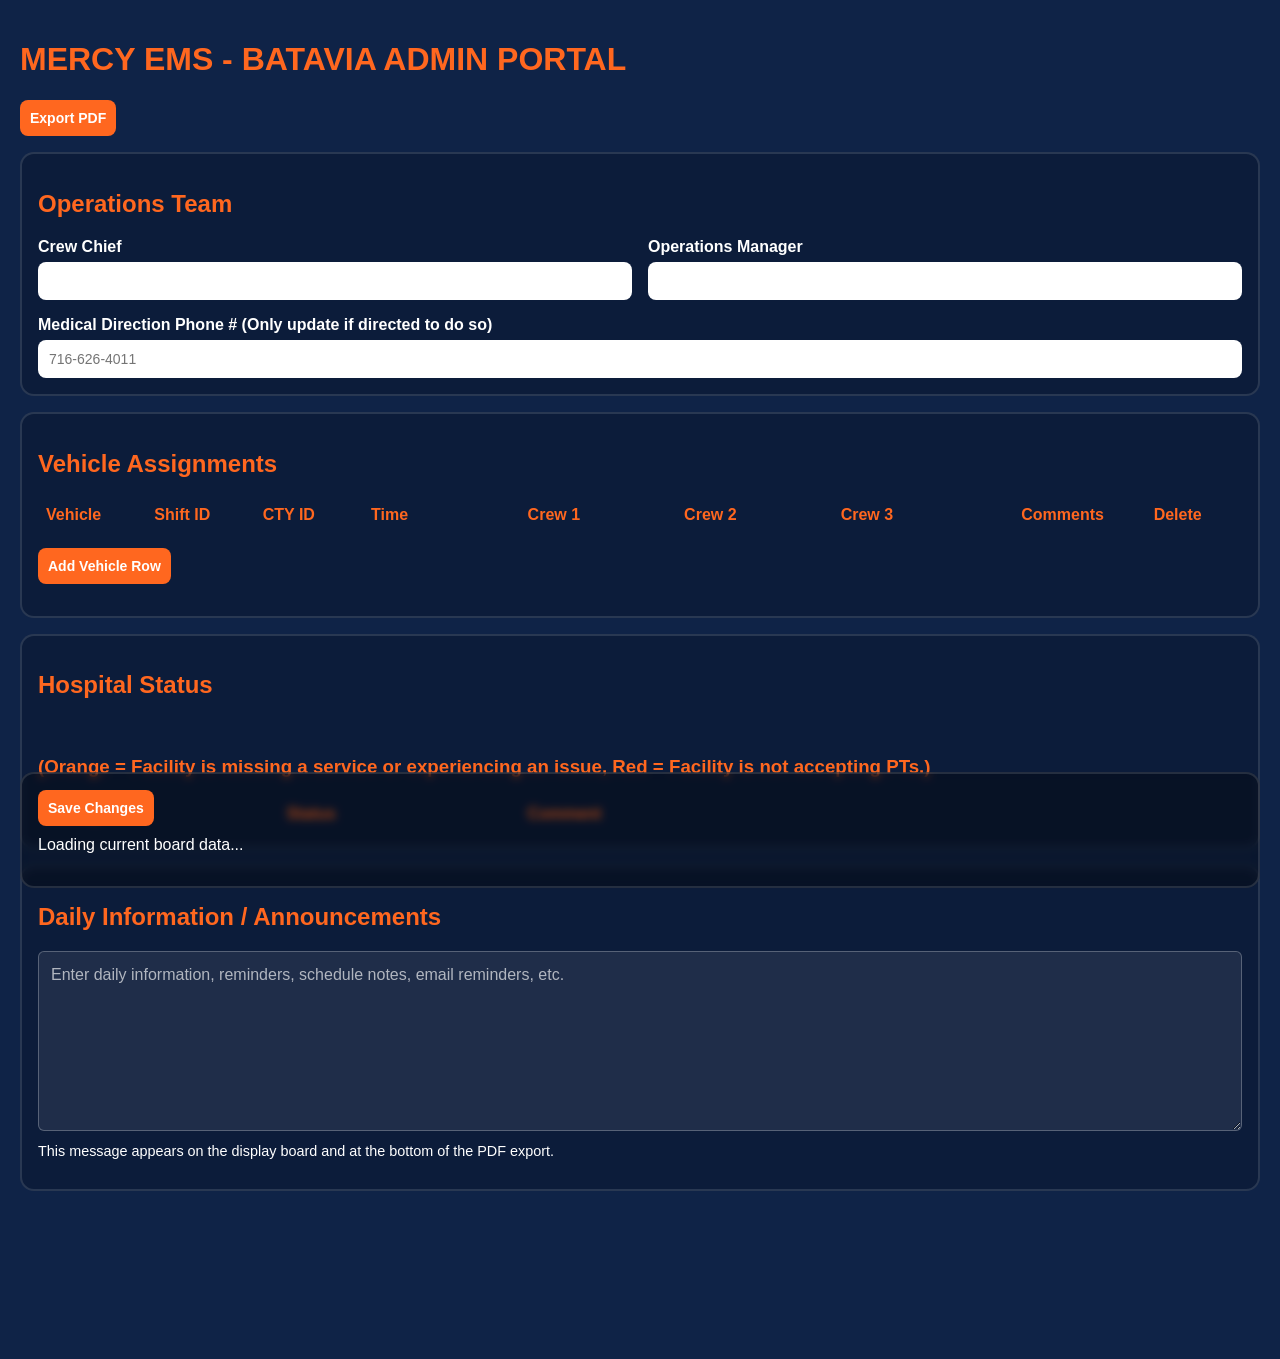
==== admin/index.html @ fd3736e0 "Update print statement from 'Hello' to 'Goodbye'" ====
<!DOCTYPE html>
<html lang="en">
<head>
  <meta charset="UTF-8" />
  <meta name="viewport" content="width=device-width, initial-scale=1.0" />
  <title>MEMS-Batavia-ADMIN CENTER</title>
  <link rel="stylesheet" href="/style.css" />

  <style>
    #hospitalTable td select,
    #hospitalTable td input,
    #vehicleTable td input,
    #vehicleTable td select,
    #oosTable td input {
      min-height: 42px;
    }

    #hospitalTable .facility {
      background: #d9d9d9;
      color: #000;
      font-weight: bold;
    }

    .daily-info-admin-box {
      background: transparent;
      color: #fff;
      border-radius: 6px;
    }

    #dailyInfoInput {
      width: 100%;
      min-height: 180px;
      box-sizing: border-box;
      padding: 12px;
      border-radius: 6px;
      border: 1px solid rgba(255,255,255,.25);
      background: rgba(255,255,255,.08);
      color: #fff;
      font-family: Arial, Helvetica, sans-serif;
      font-size: 16px;
      line-height: 1.35;
      resize: vertical;
    }

    #dailyInfoInput::placeholder {
      color: rgba(255,255,255,.65);
    }

    .admin-help-text {
      margin-top: 8px;
      font-size: 0.9rem;
      color: #fff;
    }

    /* Ensures the med direction field handles layout cleanly in the portal grid */
    .full-width-label {
      grid-column: span 2;
    }
    @media (max-width: 600px) {
      .full-width-label {
        grid-column: span 1;
      }
    }

    /* Real-time safety alert banner style */
    .presence-banner {
      background: #ff9800;
      color: #000;
      padding: 14px 20px;
      border-radius: 6px;
      margin-bottom: 24px;
      font-weight: bold;
      border-left: 6px solid #e65100;
      box-shadow: 0 4px 6px rgba(0,0,0,0.2);
      animation: slideDown 0.3s ease-out;
    }

    @keyframes slideDown {
      from { opacity: 0; transform: translateY(-10px); }
      to { opacity: 1; transform: translateY(0); }
    }
  </style>
</head>

<body>
  <div class="admin-page">
    <h1>MERCY EMS - BATAVIA ADMIN PORTAL</h1>

    <p>
      <button type="button" onclick="exportPDF()">Export PDF</button>
    </p>

    <section class="admin-section">
      <h2>Operations Team</h2>
      <div class="form-grid">
        <label>Crew Chief
          <input id="crewChief" type="text" />
        </label>
        <label>Operations Manager
          <input id="assistantChief" type="text" />
        </label>
        
        <label class="full-width-label">Medical Direction Phone # (Only update if directed to do so)
          <input id="medicalDirection" type="text" placeholder="716-626-4011" />
        </label>
      </div>
    </section>

    <section class="admin-section">
      <h2>Vehicle Assignments</h2>
      <table id="vehicleTable">
        <thead>
          <tr>
            <th>Vehicle</th>
            <th>Shift ID</th>
            <th>CTY ID</th>
            <th>Time</th>
            <th>Crew 1</th>
            <th>Crew 2</th>
            <th>Crew 3</th>
            <th>Comments</th>
            <th>Delete</th>
          </tr>
        </thead>
        <tbody></tbody>
      </table>
      <p>
        <button type="button" id="addVehicleRowBtn">Add Vehicle Row</button>
      </p>
    </section>

    <section class="admin-section">
      <h2>Hospital Status</h2><br>
      <h3>(Orange = Facility is missing a service or experiencing an issue, Red = Facility is not accepting PTs.)</h3>
      <table id="hospitalTable">
        <thead>
          <tr>
            <th>Facility</th>
            <th>Status</th>
            <th>Comment</th>
          </tr>
        </thead>
        <tbody></tbody>
      </table>
    </section>

    <section class="admin-section">
      <h2>Daily Information / Announcements</h2>
      <div class="daily-info-admin-box">
        <textarea id="dailyInfoInput" placeholder="Enter daily information, reminders, schedule notes, email reminders, etc."></textarea>
      </div>
      <p class="admin-help-text">
        This message appears on the display board and at the bottom of the PDF export.
      </p>
    </section>

    <section class="admin-section admin-save-bar">
      <button id="saveBtn" type="button">Save Changes</button>
      <p id="statusMsg">Loading current board data...</p>
    </section>
  </div>

  <script>
    // Global tracking states for conflict management
    let currentRevisionId = null;
    let mySessionId = Math.random().toString(36).substring(2, 15);

    function exportPDF() {
      const user = "Rig assignments are always scheduled to change!";
      const now = new Date();

      const medDirValue = document.getElementById("medicalDirection").value.trim() || "716-626-4011";
      const rows = Array.from(document.querySelectorAll("#vehicleTable tbody tr"));

      const tableRows = rows.map(row => `
        <tr>
          <td>${escapeHtml(row.querySelector(".vehicle").value)}</td>
          <td>${escapeHtml(row.querySelector(".shiftId").value)}</td>
          <td>${escapeHtml(row.querySelector(".ctyId").value)}</td>
          <td>${escapeHtml(row.querySelector(".time").value)}</td>
          <td>${escapeHtml(row.querySelector(".crew1").value)}</td>
          <td>${escapeHtml(row.querySelector(".crew2").value)}</td>
          <td>${escapeHtml(row.querySelector(".crew3").value)}</td>
          <td>${escapeHtml(row.querySelector(".comments").value)}</td>
        </tr>
      `).join("");

      const dailyInfoHtml = getDailyInfoHtml();
      const dailyInfoSection = dailyInfoHtml.trim() !== ""
        ? `
          <div class="daily-info-pdf">
            <h3>Daily Information / Announcements</h3>
            <div class="daily-info-content">
              ${escapeHtml(dailyInfoHtml)}
            </div>
          </div>
        `
        : "";

      const printWindow = window.open("", "_blank");

      printWindow.document.write(`
        <!DOCTYPE html>
        <html>
        <head>
          <title>Vehicle Assignments</title>
          <style>
            @page {
              size: landscape;
              margin: 0.5in;
            }

            body {
              font-family: Arial, sans-serif;
              font-size: 11pt;
              color: #000;
              margin: 0;
            }

            h2 {
              text-align: center;
              margin: 0 0 4px 0;
              font-size: 16pt;
              font-weight: bold;
            }

            .med-dir-pdf-line {
              text-align: center;
              font-size: 11pt;
              font-weight: bold;
              margin-bottom: 12px;
            }

            table {
              width: 100%;
              border-collapse: collapse;
            }

            th, td {
              border: 1px solid #000;
              padding: 4px 6px;
              text-align: left;
              vertical-align: top;
            }

            th {
              font-weight: bold;
            }

            thead {
              display: table-header-group;
            }

            .daily-info-pdf {
              margin-top: 14px;
              border: 1px solid #000;
              padding: 8px;
              page-break-inside: avoid;
            }

            .daily-info-pdf h3 {
              margin: 0 0 6px 0;
              font-size: 12pt;
              text-transform: uppercase;
            }

            .daily-info-content {
              font-size: 10.5pt;
              line-height: 1.3;
              white-space: pre-wrap;
            }

            .daily-info-content p {
              margin: 0 0 6px 0;
            }

            .daily-info-content ul,
            .daily-info-content ol {
              margin-top: 4px;
              margin-bottom: 4px;
              padding-left: 22px;
            }

            .footer {
              margin-top: 10px;
              font-size: 9pt;
              display: flex;
              justify-content: space-between;
            }
          </style>
        </head>
        <body>
          <h2>Mercy Flight EMS: Finger Lakes Base - Vehicle Assignments</h2>
          <div class="med-dir-pdf-line">Medical Direction: ${escapeHtml(medDirValue)}</div>
          <table>
            <thead>
              <tr>
                <th>Vehicle</th>
                <th>Shift ID</th>
                <th>Time</th>
                <th>Crew 1</th>
                <th>Crew 2</th>
                <th>Crew 3</th>
                <th>Level of Care</th>
                <th>Comments</th>
              </tr>
            </thead>
            <tbody>
              ${tableRows}
            </tbody>
          </table>

          ${dailyInfoSection}

          <div class="footer">
            <span>REMINDER: ${escapeHtml(user)}</span>
            <span>${escapeHtml(now.toLocaleString())}</span>
          </div>
        </body>
        </html>
      `);

      printWindow.document.close();
      printWindow.focus();
      printWindow.print();
    }

    function escapeHtml(value) {
      return String(value || "")
        .replace(/&/g, "&amp;")
        .replace(/</g, "&lt;")
        .replace(/>/g, "&gt;")
        .replace(/"/g, "&quot;")
        .replace(/'/g, "&#39;");
    }

    function getDailyInfoHtml() {
      const dailyInfoInput = document.getElementById("dailyInfoInput");
      if (!dailyInfoInput) return "";
      return dailyInfoInput.value.trim();
    }

    }

    function createVehicleRow(vehicle = {}) {
      const row = document.createElement("tr");
      row.innerHTML = `
        <td><input type="text" class="vehicle" value="${escapeHtml(vehicle.vehicle || "")}"></td>
        <td><input type="text" class="shiftId" value="${escapeHtml(vehicle.shiftId || "")}"></td>
        <td><input type="text" class="time" value="${escapeHtml(vehicle.time || "")}"></td>
        <td><input type="text" class="crew1" value="${escapeHtml(vehicle.crew1 || "")}"></td>
        <td><input type="text" class="crew2" value="${escapeHtml(vehicle.crew2 || "")}"></td>
        <td><input type="text" class="crew3" value="${escapeHtml(vehicle.crew3 || "")}"></td>
        <td><input type="text" class="comments" value="${escapeHtml(vehicle.comments || "")}"></td>
        <td><button type="button" class="deleteRowBtn">Delete</button></td>
      `;

      const deleteBtn = row.querySelector(".deleteRowBtn");
      deleteBtn.addEventListener("click", () => row.remove());

      return row;
    }

    function createHospitalRow(hospital = {}) {
      const row = document.createElement("tr");
      row.innerHTML = `
        <td>
          <input type="text" class="facility" value="${escapeHtml(hospital.facility || "")}" readonly>
        </td>
        <td>
          <select class="status">
            <option value="OPEN" ${hospital.status === "OPEN" ? "selected" : ""}>OPEN</option>
            <option value="RED" ${hospital.status === "RED" ? "selected" : ""}>RED</option>
            <option value="ORANGE" ${hospital.status === "ORANGE" ? "selected" : ""}>ORANGE</option>
          </select>
        </td>
        <td>
          <input type="text" class="comment" value="${escapeHtml(hospital.comment || "")}" placeholder="Enter comment">
        </td>
      `;
      return row;
    }

    function createOosRow(oos = {}) {
      const row = document.createElement("tr");
      row.innerHTML = `
        <td><input type="text" class="oos-vehicle" value="${escapeHtml(oos.vehicle || "")}"></td>
        <td><input type="text" class="oos-reason" value="${escapeHtml(oos.reason || "")}"></td>
        <td><button type="button" class="deleteOosRowBtn">Delete</button></td>
      `;
      row.querySelector(".deleteOosRowBtn").addEventListener("click", () => row.remove());
      return row;
    }

    function loadForm(data) {
      document.getElementById("crewChief").value = data.operations?.crewChief || "";
      document.getElementById("assistantChief").value = data.operations?.assistantChief || "";
      document.getElementById("onCallOfficer").value = data.operations?.onCallOfficer || "";
      document.getElementById("medicalDirection").value = data.operations?.medicalDirection || "716-626-4011";

      const vehicleBody = document.querySelector("#vehicleTable tbody");
      vehicleBody.innerHTML = "";
      (data.vehicles || []).forEach(vehicle => {
        vehicleBody.appendChild(createVehicleRow(vehicle));
      });

      const hospitalBody = document.querySelector("#hospitalTable tbody");
      hospitalBody.innerHTML = "";
      (data.hospitals || []).forEach(hospital => {
        hospitalBody.appendChild(createHospitalRow(hospital));
      });

      const dailyInfoInput = document.getElementById("dailyInfoInput");
      if (dailyInfoInput) {
        dailyInfoInput.value = data.dailyInfo || "";
      }
    }

    function collectFormData() {
      const operations = {
        crewChief: document.getElementById("crewChief").value.trim(),
        assistantChief: document.getElementById("assistantChief").value.trim(),
        onCallOfficer: document.getElementById("onCallOfficer").value.trim(),
        medicalDirection: document.getElementById("medicalDirection").value.trim()
      };

      const vehicles = Array.from(document.querySelectorAll("#vehicleTable tbody tr")).map(row => ({
        vehicle: row.querySelector(".vehicle").value.trim(),
        shiftId: row.querySelector(".shiftId").value.trim(),
        ctyId: row.querySelector(".levelOfCare").value.trim(),
        time: row.querySelector(".time").value.trim(),
        crew1: row.querySelector(".crew1").value.trim(),
        crew2: row.querySelector(".crew2").value.trim(),
        crew3: row.querySelector(".crew3").value.trim(),
        comments: row.querySelector(".comments").value.trim()
      })).filter(v =>
        v.vehicle !== "" ||
        v.shiftId !== "" ||
        v.ctyId !== "" ||
        v.time !== "" ||
        v.crew1 !== "" ||
        v.crew2 !== "" ||
        v.crew3 !== "" ||
        v.comments !== ""
      );

      const hospitals = Array.from(document.querySelectorAll("#hospitalTable tbody tr")).map(row => ({
        facility: row.querySelector(".facility").value.trim(),
        status: row.querySelector(".status").value,
        comment: row.querySelector(".comment").value.trim()
      }));

      const dailyInfo = getDailyInfoHtml();

      return { operations, vehicles, hospitals, dailyInfo };
    }

    // Dynamic UI Warning Banner controls
    function injectPresenceBanner(message) {
      const existing = document.querySelector(".presence-banner");
      if (existing) existing.remove();

      const banner = document.createElement("div");
      banner.className = "presence-banner";
      banner.innerHTML = `<span>${message}</span>`;
      
      const adminPage = document.querySelector(".admin-page");
      if (adminPage) {
        adminPage.insertBefore(banner, adminPage.firstChild);
      }
    }

    function removePresenceBanner() {
      const existing = document.querySelector(".presence-banner");
      if (existing) existing.remove();
    }

    document.getElementById("addVehicleRowBtn").addEventListener("click", () => {
      document.querySelector("#vehicleTable tbody").appendChild(createVehicleRow({}));
    });

    // Save Changes Handler containing safety version stamps
    document.getElementById("saveBtn").addEventListener("click", async () => {
      const updatedData = collectFormData();
      
      const payload = {
        ...updatedData,
        revisionId: currentRevisionId,
        senderId: mySessionId
      };

      try {
        const response = await fetch("/api/board", {
          method: "POST",
          headers: {
            "Content-Type": "application/json"
          },
          body: JSON.stringify(payload)
        });

        // Handle mid-air collision warning natively via HTTP Status codes
        if (response.status === 409) {
          throw new Error("Conflict! Another dispatcher saved updates to this board while you were editing.");
        }

        if (!response.ok) {
          throw new Error(`Save failed: ${response.status}`);
        }

        const result = await response.json();
        
        // Match our local layout identity token with the fresh database revision record
        currentRevisionId = result.revisionId;

        document.getElementById("statusMsg").textContent = "Board updated successfully.";
        removePresenceBanner();
      } catch (error) {
        document.getElementById("statusMsg").textContent = "Error saving board: " + error.message;
        injectPresenceBanner(`❌ Save Denied: ${error.message} To protect active data, please copy your edits, reload this tab, and reapply them.`);
      }
    });

    // Initial Load sequence
    fetch(`/api/board?ts=${Date.now()}`, { cache: "no-store" })
      .then(response => {
        if (!response.ok) {
          throw new Error(`Load failed: ${response.status}`);
        }
        return response.json();
      })
      .then(data => {
        loadForm(data);
        
        // Track the baseline revision key mapped by the server JSON response
        currentRevisionId = data.revisionId || "initial-revision-v1";
        document.getElementById("statusMsg").textContent = "Current board data loaded.";
      })
      .catch(error => {
        document.getElementById("statusMsg").textContent = "Error loading board data: " + error.message;
      });
  </script>
</body>
</html>
---- style.css ----
* {
  box-sizing: border-box;
}

body {
  margin: 0;
  font-family: Arial, Helvetica, sans-serif;
  background: #0f2347;
  color: #ff671f;
}

.admin-page {
  max-width: 1400px;
  margin: 0 auto;
  padding: 20px;
}

h1, h2 {
  color: #ff671f;
}

.admin-section {
  background: rgba(0,0,0,0.18);
  border: 2px solid rgba(255,255,255,0.12);
  border-radius: 14px;
  padding: 16px;
  margin-bottom: 16px;
}

.form-grid {
  display: grid;
  grid-template-columns: repeat(2, minmax(0, 1fr));
  gap: 16px;
}

label {
  display: flex;
  flex-direction: column;
  gap: 6px;
  color: white;
  font-weight: bold;
}

input,
select,
button,
textarea {
  width: 100%;
  max-width: 100%;
  padding: 10px;
  border-radius: 8px;
  border: 1px solid rgba(255,255,255,0.15);
  font-size: 14px;
}

input,
select,
textarea {
  background: white;
  color: black;
}

button {
  width: auto;
  background: #ff671f;
  color: white;
  font-weight: bold;
  border: none;
  cursor: pointer;
}

table {
  width: 100%;
  border-collapse: collapse;
}

th,
td {
  padding: 8px;
  text-align: left;
  vertical-align: top;
}

th {
  color: #ff671f;
}

td {
  color: white;
}

td input,
td select,
td textarea {
  width: 100%;
  min-width: 0;
  display: block;
}

/* Vehicle table: stable widths for dispatch screens */
#vehicleTable {
  width: 100%;
  table-layout: fixed;
}

#vehicleTable th:nth-child(1),
#vehicleTable td:nth-child(1) { width: 9%; } /* Vehicle */

#vehicleTable th:nth-child(2),
#vehicleTable td:nth-child(2) { width: 9%; } /* Shift ID */

#vehicleTable th:nth-child(3),
#vehicleTable td:nth-child(3) { width: 9%; } /* Time */

#vehicleTable th:nth-child(4),
#vehicleTable td:nth-child(4) { width: 13%; } /* Crew 1 */

#vehicleTable th:nth-child(5),
#vehicleTable td:nth-child(5) { width: 13%; } /* Crew 2 */

#vehicleTable th:nth-child(6),
#vehicleTable td:nth-child(6) { width: 13%; } /* Crew 3 */

#vehicleTable th:nth-child(7),
#vehicleTable td:nth-child(7) { width: 15%; } /* Level of Care */

#vehicleTable th:nth-child(8),
#vehicleTable td:nth-child(8) { width: 11%; } /* Comments */

#vehicleTable th:nth-child(9),
#vehicleTable td:nth-child(9) {
  width: 8%;   /* Delete */
  min-width: 90px;
}

/* Keep delete button visible */
#vehicleTable td:last-child button {
  white-space: nowrap;
  min-width: 72px;
}

/* Color-coded Level of Care */
.levelOfCare {
  font-weight: bold;
  border: 2px solid transparent;
}

.level-care-bls {
  background: #2e7d32 !important;
  color: #fff !important;
}

.level-care-als {
  background: #1565c0 !important;
  color: #fff !important;
}

.level-care-sct {
  background: #6a1b9a !important;
  color: #fff !important;
}

.level-care-rsi {
  background: #c62828 !important;
  color: #fff !important;
}

#hospitalTable th:nth-child(1) { width: 20%; }
#hospitalTable th:nth-child(2) { width: 20%; }
#hospitalTable th:nth-child(3) { width: 60%; }

#oosTable th:nth-child(1) { width: 35%; }
#oosTable th:nth-child(2) { width: 45%; }
#oosTable th:nth-child(3) { width: 20%; }

#statusMsg {
  color: white;
  margin-top: 10px;
}

.admin-save-bar {
  position: sticky;
  bottom: 12px;
  background: rgba(0,0,0,0.35);
  backdrop-filter: blur(4px);
  z-index: 5;
}

/* Tablet */
@media (max-width: 1100px) {
  .form-grid {
    grid-template-columns: 1fr;
  }

  .admin-page {
    padding: 14px;
  }

  .admin-section {
    padding: 12px;
  }

  #vehicleTable {
    display: block;
    overflow-x: auto;
    white-space: nowrap;
  }

  #hospitalTable,
  #oosTable {
    display: block;
    overflow-x: auto;
  }
}

/* Mobile stacked layout */
@media (max-width: 700px) {
  .admin-page {
    padding: 10px;
  }

  h1 {
    font-size: 1.5rem;
  }

  table,
  thead,
  tbody,
  th,
  td,
  tr {
    display: block;
    width: 100%;
  }

  #vehicleTable thead,
  #hospitalTable thead,
  #oosTable thead {
    display: none;
  }

  #vehicleTable tbody tr,
  #hospitalTable tbody tr,
  #oosTable tbody tr {
    background: rgba(255,255,255,0.04);
    border: 1px solid rgba(255,255,255,0.12);
    border-radius: 12px;
    padding: 10px;
    margin-bottom: 12px;
  }

  #vehicleTable td,
  #hospitalTable td,
  #oosTable td {
    display: flex;
    flex-direction: column;
    padding: 6px 0;
    border: none;
  }

  #vehicleTable td::before,
  #hospitalTable td::before,
  #oosTable td::before {
    font-weight: bold;
    color: #ff671f;
    margin-bottom: 4px;
  }

  #vehicleTable td:nth-child(1)::before { content: "Vehicle"; }
  #vehicleTable td:nth-child(2)::before { content: "Shift ID"; }
  #vehicleTable td:nth-child(3)::before { content: "Time"; }
  #vehicleTable td:nth-child(4)::before { content: "Crew 1"; }
  #vehicleTable td:nth-child(5)::before { content: "Crew 2"; }
  #vehicleTable td:nth-child(6)::before { content: "Crew 3"; }
  #vehicleTable td:nth-child(7)::before { content: "Level of Care"; }
  #vehicleTable td:nth-child(8)::before { content: "Comments"; }
  #vehicleTable td:nth-child(9)::before { content: "Delete"; }

  #hospitalTable td:nth-child(1)::before { content: "Facility"; }
  #hospitalTable td:nth-child(2)::before { content: "Status"; }
  #hospitalTable td:nth-child(3)::before { content: "Comment"; }

  #oosTable td:nth-child(1)::before { content: "Vehicle"; }
  #oosTable td:nth-child(2)::before { content: "Reason"; }
  #oosTable td:nth-child(3)::before { content: "Delete"; }

  input,
  select,
  button,
  textarea {
    font-size: 16px;
  }

  .admin-save-bar {
    bottom: 8px;
  }
}
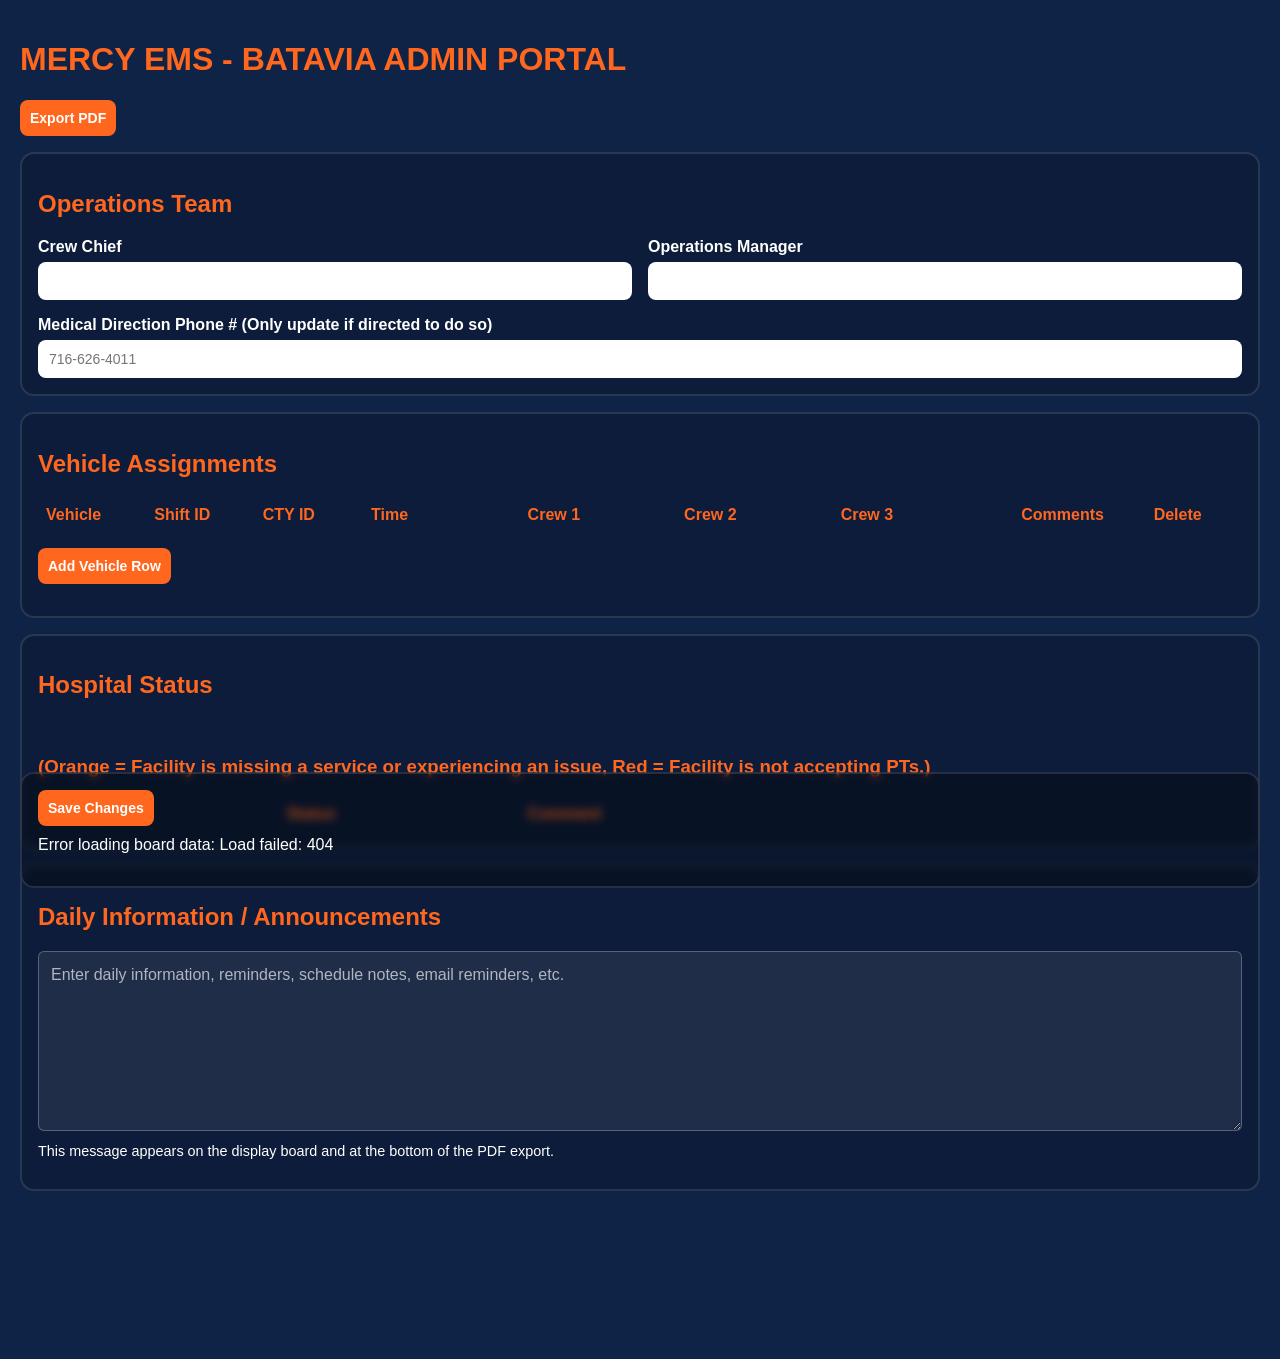
==== commit 960bc48d: "Fix HTML encoding issues in admin/index.html" ====
--- a/admin/index.html
+++ b/admin/index.html
@@ -3,7 +3,7 @@
 <head>
   <meta charset="UTF-8" />
   <meta name="viewport" content="width=device-width, initial-scale=1.0" />
-  <title>MEMS-Batavia-ADMIN CENTER</title>
+  <title>MEMS-Batavia-ADMIN</title>
   <link rel="stylesheet" href="/style.css" />
 
   <style>
@@ -290,18 +290,18 @@
           </style>
         </head>
         <body>
-          <h2>Mercy Flight EMS: Finger Lakes Base - Vehicle Assignments</h2>
+          <h2>Mercy Flight EMS: Batavia Base - Vehicle Assignments</h2>
           <div class="med-dir-pdf-line">Medical Direction: ${escapeHtml(medDirValue)}</div>
           <table>
             <thead>
               <tr>
                 <th>Vehicle</th>
                 <th>Shift ID</th>
+                <th>CTY ID</th>
                 <th>Time</th>
                 <th>Crew 1</th>
                 <th>Crew 2</th>
                 <th>Crew 3</th>
-                <th>Level of Care</th>
                 <th>Comments</th>
               </tr>
             </thead>
@@ -340,13 +340,12 @@
       return dailyInfoInput.value.trim();
     }
 
-    }
-
     function createVehicleRow(vehicle = {}) {
       const row = document.createElement("tr");
       row.innerHTML = `
         <td><input type="text" class="vehicle" value="${escapeHtml(vehicle.vehicle || "")}"></td>
         <td><input type="text" class="shiftId" value="${escapeHtml(vehicle.shiftId || "")}"></td>
+        <td><input type="text" class="ctyId" value="${escapeHtml(vehicle.ctyId || "")}"></td>
         <td><input type="text" class="time" value="${escapeHtml(vehicle.time || "")}"></td>
         <td><input type="text" class="crew1" value="${escapeHtml(vehicle.crew1 || "")}"></td>
         <td><input type="text" class="crew2" value="${escapeHtml(vehicle.crew2 || "")}"></td>
@@ -395,7 +394,6 @@
     function loadForm(data) {
       document.getElementById("crewChief").value = data.operations?.crewChief || "";
       document.getElementById("assistantChief").value = data.operations?.assistantChief || "";
-      document.getElementById("onCallOfficer").value = data.operations?.onCallOfficer || "";
       document.getElementById("medicalDirection").value = data.operations?.medicalDirection || "716-626-4011";
 
       const vehicleBody = document.querySelector("#vehicleTable tbody");
@@ -420,14 +418,13 @@
       const operations = {
         crewChief: document.getElementById("crewChief").value.trim(),
         assistantChief: document.getElementById("assistantChief").value.trim(),
-        onCallOfficer: document.getElementById("onCallOfficer").value.trim(),
         medicalDirection: document.getElementById("medicalDirection").value.trim()
       };
 
       const vehicles = Array.from(document.querySelectorAll("#vehicleTable tbody tr")).map(row => ({
         vehicle: row.querySelector(".vehicle").value.trim(),
         shiftId: row.querySelector(".shiftId").value.trim(),
-        ctyId: row.querySelector(".levelOfCare").value.trim(),
+        ctyId: row.querySelector(".ctyId").value.trim(),
         time: row.querySelector(".time").value.trim(),
         crew1: row.querySelector(".crew1").value.trim(),
         crew2: row.querySelector(".crew2").value.trim(),
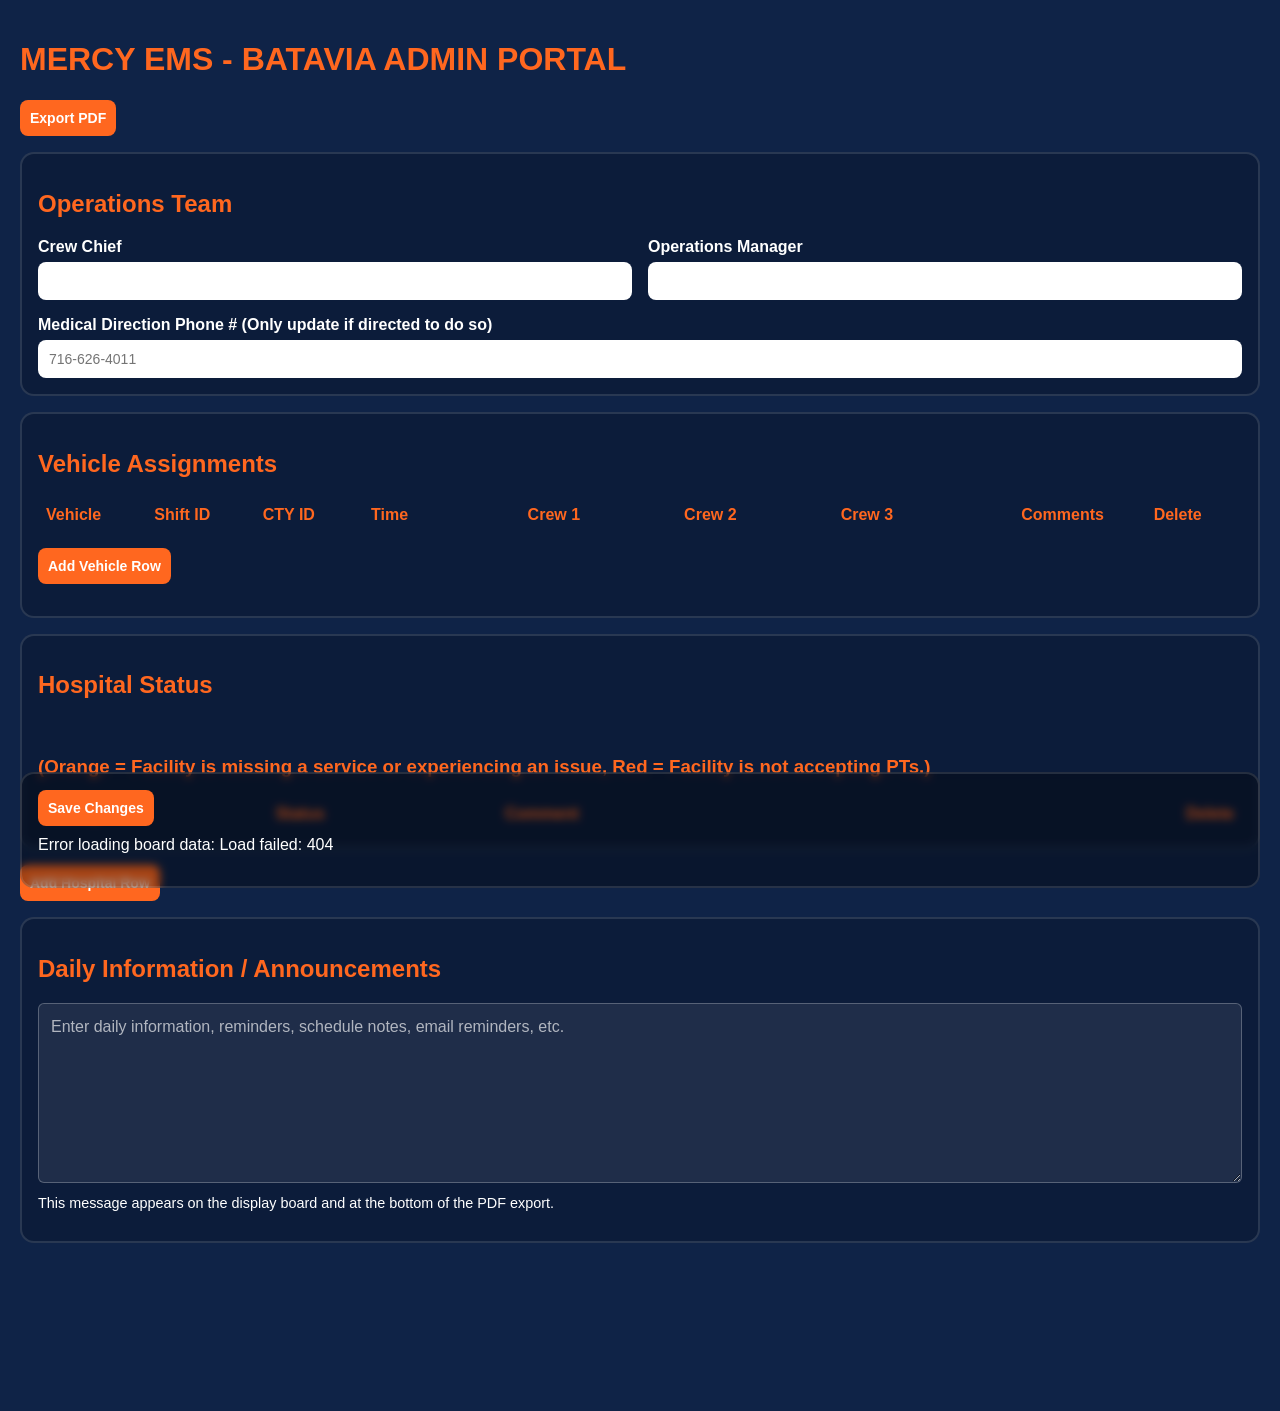
==== commit f41e62e6: "Fix HTML encoding issues in admin page" ====
--- a/admin/index.html
+++ b/admin/index.html
@@ -3,7 +3,7 @@
 <head>
   <meta charset="UTF-8" />
   <meta name="viewport" content="width=device-width, initial-scale=1.0" />
-  <title>MEMS-Batavia-ADMIN</title>
+  <title>MEMS-Batavia-ADMINPAGE</title>
   <link rel="stylesheet" href="/style.css" />
 
   <style>
@@ -138,12 +138,17 @@
             <th>Facility</th>
             <th>Status</th>
             <th>Comment</th>
+            <th>Delete</th>
           </tr>
         </thead>
         <tbody></tbody>
       </table>
     </section>
 
+    <p>
+  <button type="button" id="addHospitalRowBtn">Add Hospital Row</button>
+</p>
+    
     <section class="admin-section">
       <h2>Daily Information / Announcements</h2>
       <div class="daily-info-admin-box">
@@ -361,35 +366,30 @@
     }
 
     function createHospitalRow(hospital = {}) {
-      const row = document.createElement("tr");
-      row.innerHTML = `
-        <td>
-          <input type="text" class="facility" value="${escapeHtml(hospital.facility || "")}" readonly>
-        </td>
-        <td>
-          <select class="status">
-            <option value="OPEN" ${hospital.status === "OPEN" ? "selected" : ""}>OPEN</option>
-            <option value="RED" ${hospital.status === "RED" ? "selected" : ""}>RED</option>
-            <option value="ORANGE" ${hospital.status === "ORANGE" ? "selected" : ""}>ORANGE</option>
-          </select>
-        </td>
-        <td>
-          <input type="text" class="comment" value="${escapeHtml(hospital.comment || "")}" placeholder="Enter comment">
-        </td>
-      `;
-      return row;
-    }
-
-    function createOosRow(oos = {}) {
-      const row = document.createElement("tr");
-      row.innerHTML = `
-        <td><input type="text" class="oos-vehicle" value="${escapeHtml(oos.vehicle || "")}"></td>
-        <td><input type="text" class="oos-reason" value="${escapeHtml(oos.reason || "")}"></td>
-        <td><button type="button" class="deleteOosRowBtn">Delete</button></td>
-      `;
-      row.querySelector(".deleteOosRowBtn").addEventListener("click", () => row.remove());
-      return row;
-    }
+  const row = document.createElement("tr");
+  row.innerHTML = `
+    <td>
+      <input type="text" class="facility" value="${escapeHtml(hospital.facility || "")}" placeholder="Hospital name">
+    </td>
+    <td>
+      <select class="status">
+        <option value="OPEN" ${hospital.status === "OPEN" ? "selected" : ""}>OPEN</option>
+        <option value="RED" ${hospital.status === "RED" ? "selected" : ""}>RED</option>
+        <option value="ORANGE" ${hospital.status === "ORANGE" ? "selected" : ""}>ORANGE</option>
+      </select>
+    </td>
+    <td>
+      <input type="text" class="comment" value="${escapeHtml(hospital.comment || "")}" placeholder="Enter comment">
+    </td>
+    <td>
+      <button type="button" class="deleteHospitalRowBtn">Delete</button>
+    </td>
+  `;
+
+  row.querySelector(".deleteHospitalRowBtn").addEventListener("click", () => row.remove());
+
+  return row;
+}
 
     function loadForm(data) {
       document.getElementById("crewChief").value = data.operations?.crewChief || "";
@@ -401,6 +401,10 @@
       (data.vehicles || []).forEach(vehicle => {
         vehicleBody.appendChild(createVehicleRow(vehicle));
       });
+
+      document.getElementById("addHospitalRowBtn").addEventListener("click", () => {
+  document.querySelector("#hospitalTable tbody").appendChild(createHospitalRow({}));
+});
 
       const hospitalBody = document.querySelector("#hospitalTable tbody");
       hospitalBody.innerHTML = "";
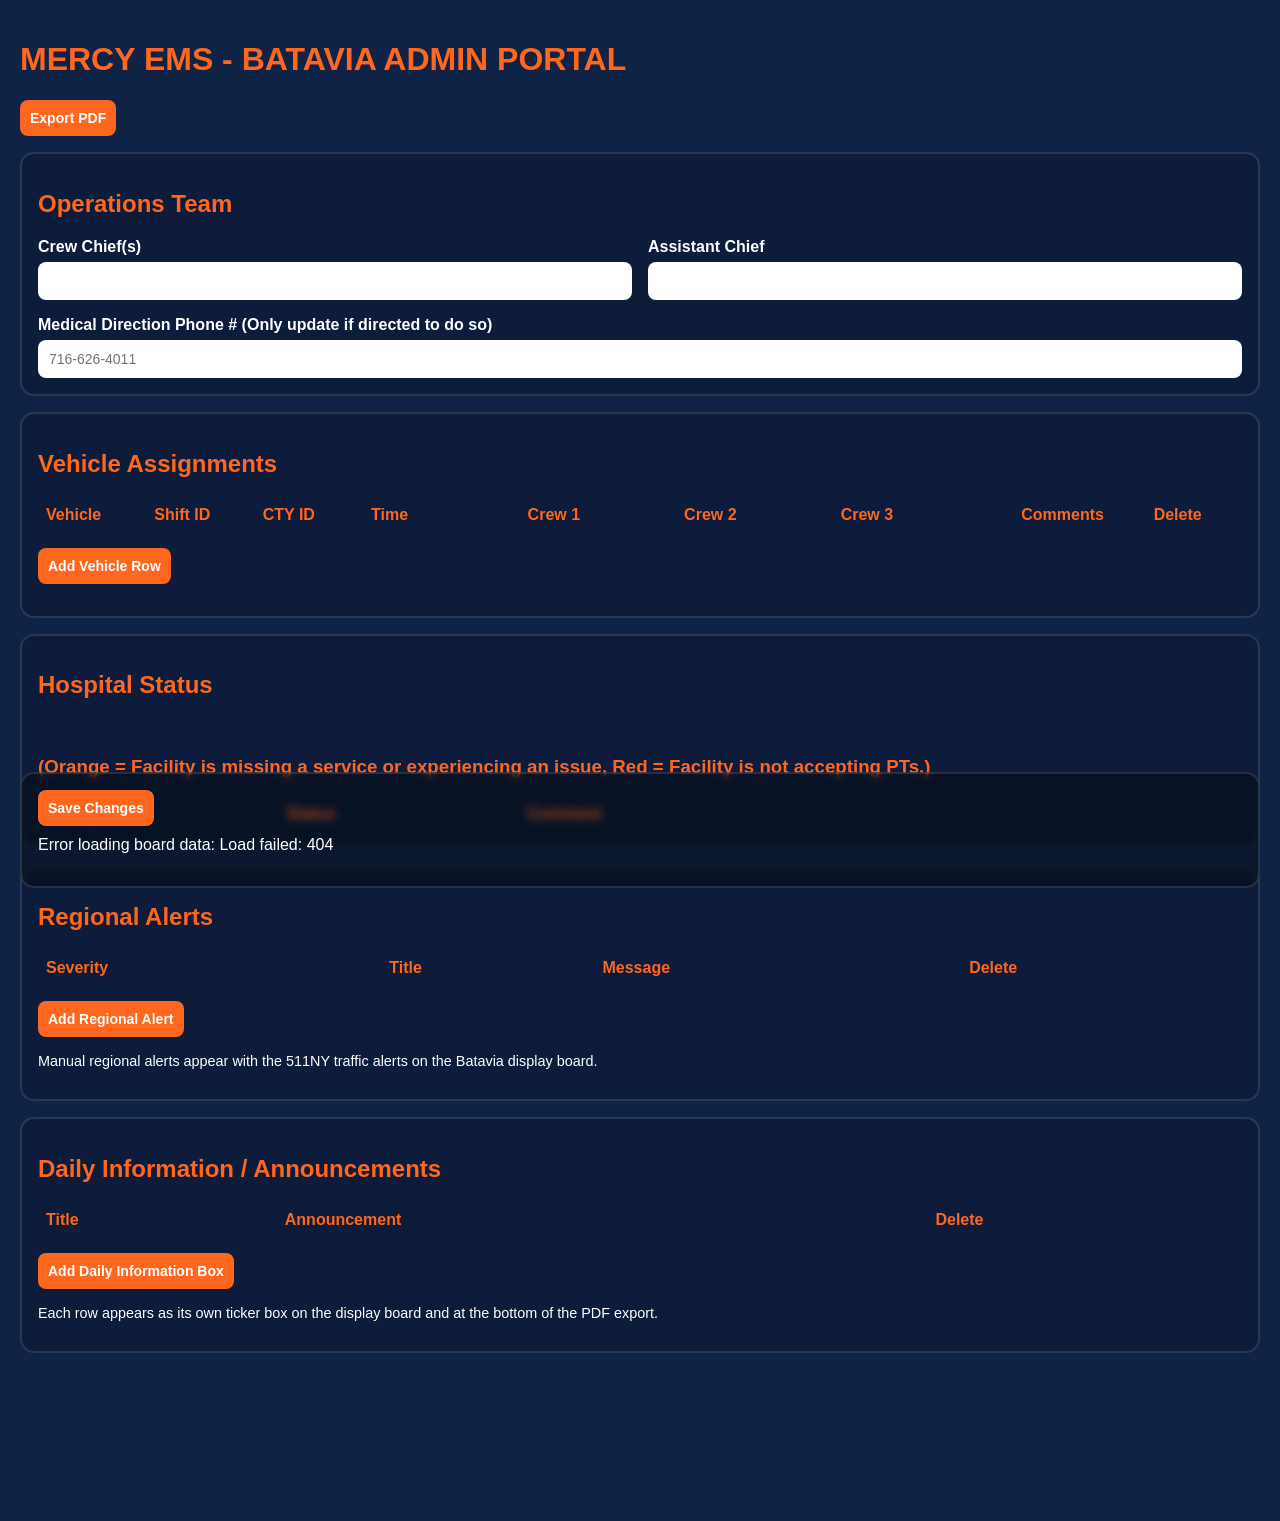
==== commit a01d8027: "Update print statement from 'Hello' to 'Goodbye'" ====
--- a/admin/index.html
+++ b/admin/index.html
@@ -3,7 +3,7 @@
 <head>
   <meta charset="UTF-8" />
   <meta name="viewport" content="width=device-width, initial-scale=1.0" />
-  <title>MEMS-Batavia-ADMINPAGE</title>
+  <title>MEMS-BATAVIA-ADMIN CENTER</title>
   <link rel="stylesheet" href="/style.css" />
 
   <style>
@@ -11,7 +11,10 @@
     #hospitalTable td input,
     #vehicleTable td input,
     #vehicleTable td select,
-    #oosTable td input {
+    #regionalAlertsTable td input,
+    #regionalAlertsTable td select,
+    #dailyInfoTable td input,
+    #dailyInfoTable td textarea {
       min-height: 42px;
     }
 
@@ -27,22 +30,33 @@
       border-radius: 6px;
     }
 
-    #dailyInfoInput {
+    #dailyInfoTable textarea {
       width: 100%;
-      min-height: 180px;
+      min-height: 72px;
       box-sizing: border-box;
-      padding: 12px;
+      padding: 10px;
       border-radius: 6px;
       border: 1px solid rgba(255,255,255,.25);
       background: rgba(255,255,255,.08);
       color: #fff;
       font-family: Arial, Helvetica, sans-serif;
-      font-size: 16px;
+      font-size: 15px;
       line-height: 1.35;
       resize: vertical;
     }
 
-    #dailyInfoInput::placeholder {
+    #dailyInfoTable input,
+    #regionalAlertsTable input,
+    #vehicleTable input,
+    #hospitalTable input,
+    #hospitalTable select,
+    #regionalAlertsTable select {
+      box-sizing: border-box;
+    }
+
+    #dailyInfoTable textarea::placeholder,
+    #dailyInfoTable input::placeholder,
+    #regionalAlertsTable input::placeholder {
       color: rgba(255,255,255,.65);
     }
 
@@ -52,17 +66,16 @@
       color: #fff;
     }
 
-    /* Ensures the med direction field handles layout cleanly in the portal grid */
     .full-width-label {
       grid-column: span 2;
     }
+
     @media (max-width: 600px) {
       .full-width-label {
         grid-column: span 1;
       }
     }
 
-    /* Real-time safety alert banner style */
     .presence-banner {
       background: #ff9800;
       color: #000;
@@ -93,13 +106,12 @@
     <section class="admin-section">
       <h2>Operations Team</h2>
       <div class="form-grid">
-        <label>Crew Chief
+        <label>Crew Chief(s)
           <input id="crewChief" type="text" />
         </label>
-        <label>Operations Manager
+        <label>Assistant Chief
           <input id="assistantChief" type="text" />
         </label>
-        
         <label class="full-width-label">Medical Direction Phone # (Only update if directed to do so)
           <input id="medicalDirection" type="text" placeholder="716-626-4011" />
         </label>
@@ -138,24 +150,52 @@
             <th>Facility</th>
             <th>Status</th>
             <th>Comment</th>
+          </tr>
+        </thead>
+        <tbody></tbody>
+      </table>
+    </section>
+
+    <section class="admin-section">
+      <h2>Regional Alerts</h2>
+      <table id="regionalAlertsTable">
+        <thead>
+          <tr>
+            <th>Severity</th>
+            <th>Title</th>
+            <th>Message</th>
             <th>Delete</th>
           </tr>
         </thead>
         <tbody></tbody>
       </table>
+      <p>
+        <button type="button" id="addRegionalAlertRowBtn">Add Regional Alert</button>
+      </p>
+      <p class="admin-help-text">
+        Manual regional alerts appear with the 511NY traffic alerts on the Batavia display board.
+      </p>
     </section>
 
-    <p>
-  <button type="button" id="addHospitalRowBtn">Add Hospital Row</button>
-</p>
-    
     <section class="admin-section">
       <h2>Daily Information / Announcements</h2>
       <div class="daily-info-admin-box">
-        <textarea id="dailyInfoInput" placeholder="Enter daily information, reminders, schedule notes, email reminders, etc."></textarea>
+        <table id="dailyInfoTable">
+          <thead>
+            <tr>
+              <th>Title</th>
+              <th>Announcement</th>
+              <th>Delete</th>
+            </tr>
+          </thead>
+          <tbody></tbody>
+        </table>
+        <p>
+          <button type="button" id="addDailyInfoRowBtn">Add Daily Information Box</button>
+        </p>
       </div>
       <p class="admin-help-text">
-        This message appears on the display board and at the bottom of the PDF export.
+        Each row appears as its own ticker box on the display board and at the bottom of the PDF export.
       </p>
     </section>
 
@@ -166,14 +206,12 @@
   </div>
 
   <script>
-    // Global tracking states for conflict management
     let currentRevisionId = null;
     let mySessionId = Math.random().toString(36).substring(2, 15);
 
     function exportPDF() {
       const user = "Rig assignments are always scheduled to change!";
       const now = new Date();
-
       const medDirValue = document.getElementById("medicalDirection").value.trim() || "716-626-4011";
       const rows = Array.from(document.querySelectorAll("#vehicleTable tbody tr"));
 
@@ -196,106 +234,36 @@
           <div class="daily-info-pdf">
             <h3>Daily Information / Announcements</h3>
             <div class="daily-info-content">
-              ${escapeHtml(dailyInfoHtml)}
+              ${dailyInfoHtml}
             </div>
           </div>
         `
         : "";
 
       const printWindow = window.open("", "_blank");
-
       printWindow.document.write(`
         <!DOCTYPE html>
         <html>
         <head>
-          <title>Vehicle Assignments</title>
+          <title>Batavia Vehicle Assignments</title>
           <style>
-            @page {
-              size: landscape;
-              margin: 0.5in;
-            }
-
-            body {
-              font-family: Arial, sans-serif;
-              font-size: 11pt;
-              color: #000;
-              margin: 0;
-            }
-
-            h2 {
-              text-align: center;
-              margin: 0 0 4px 0;
-              font-size: 16pt;
-              font-weight: bold;
-            }
-
-            .med-dir-pdf-line {
-              text-align: center;
-              font-size: 11pt;
-              font-weight: bold;
-              margin-bottom: 12px;
-            }
-
-            table {
-              width: 100%;
-              border-collapse: collapse;
-            }
-
-            th, td {
-              border: 1px solid #000;
-              padding: 4px 6px;
-              text-align: left;
-              vertical-align: top;
-            }
-
-            th {
-              font-weight: bold;
-            }
-
-            thead {
-              display: table-header-group;
-            }
-
-            .daily-info-pdf {
-              margin-top: 14px;
-              border: 1px solid #000;
-              padding: 8px;
-              page-break-inside: avoid;
-            }
-
-            .daily-info-pdf h3 {
-              margin: 0 0 6px 0;
-              font-size: 12pt;
-              text-transform: uppercase;
-            }
-
-            .daily-info-content {
-              font-size: 10.5pt;
-              line-height: 1.3;
-              white-space: pre-wrap;
-            }
-
-            .daily-info-content p {
-              margin: 0 0 6px 0;
-            }
-
-            .daily-info-content ul,
-            .daily-info-content ol {
-              margin-top: 4px;
-              margin-bottom: 4px;
-              padding-left: 22px;
-            }
-
-            .footer {
-              margin-top: 10px;
-              font-size: 9pt;
-              display: flex;
-              justify-content: space-between;
-            }
+            @page { size: landscape; margin: 0.5in; }
+            body { font-family: Arial, sans-serif; font-size: 11pt; color: #000; margin: 0; }
+            h2 { text-align: center; margin: 0 0 4px 0; font-size: 16pt; font-weight: bold; }
+            .med-dir-pdf-line { text-align: center; font-size: 11pt; font-weight: bold; margin-bottom: 12px; }
+            table { width: 100%; border-collapse: collapse; }
+            th, td { border: 1px solid #000; padding: 4px 6px; text-align: left; vertical-align: top; }
+            th { font-weight: bold; }
+            thead { display: table-header-group; }
+            .daily-info-pdf { margin-top: 14px; border: 1px solid #000; padding: 8px; page-break-inside: avoid; }
+            .daily-info-pdf h3 { margin: 0 0 6px 0; font-size: 12pt; text-transform: uppercase; }
+            .daily-info-content { font-size: 10.5pt; line-height: 1.3; white-space: pre-wrap; }
+            .daily-info-content hr { border: 0; border-top: 1px solid #999; margin: 8px 0; }
+            .footer { margin-top: 10px; font-size: 9pt; display: flex; justify-content: space-between; }
           </style>
         </head>
         <body>
-          <h2>Mercy Flight EMS: Batavia Base - Vehicle Assignments</h2>
+          <h2>Mercy Flight EMS: Batavia - Vehicle Assignments</h2>
           <div class="med-dir-pdf-line">Medical Direction: ${escapeHtml(medDirValue)}</div>
           <table>
             <thead>
@@ -310,13 +278,9 @@
                 <th>Comments</th>
               </tr>
             </thead>
-            <tbody>
-              ${tableRows}
-            </tbody>
+            <tbody>${tableRows}</tbody>
           </table>
-
           ${dailyInfoSection}
-
           <div class="footer">
             <span>REMINDER: ${escapeHtml(user)}</span>
             <span>${escapeHtml(now.toLocaleString())}</span>
@@ -339,10 +303,41 @@
         .replace(/'/g, "&#39;");
     }
 
+    function getDailyInfoItems() {
+      const rows = Array.from(document.querySelectorAll("#dailyInfoTable tbody tr"));
+      return rows.map(row => ({
+        title: row.querySelector(".daily-info-title").value.trim(),
+        message: row.querySelector(".daily-info-message").value.trim()
+      })).filter(item => item.title !== "" || item.message !== "");
+    }
+
     function getDailyInfoHtml() {
-      const dailyInfoInput = document.getElementById("dailyInfoInput");
-      if (!dailyInfoInput) return "";
-      return dailyInfoInput.value.trim();
+      return getDailyInfoItems().map(item => {
+        const title = item.title ? `<strong>${escapeHtml(item.title)}</strong>` : "";
+        const message = item.message ? escapeHtml(item.message) : "";
+        return [title, message].filter(Boolean).join("<br>");
+      }).join("<hr>");
+    }
+
+    function splitLegacyDailyInfo(value) {
+      const raw = String(value || "").trim();
+      if (raw === "") return [];
+
+      const normalized = raw
+        .replace(/<hr\s*\/?\s*>/gi, "\n---\n")
+        .replace(/<br\s*\/?\s*>/gi, "\n")
+        .replace(/<[^>]*>/g, "")
+        .replace(/\r\n/g, "\n")
+        .replace(/\r/g, "\n");
+
+      return normalized
+        .split("\n---\n")
+        .map(part => part.trim())
+        .filter(Boolean)
+        .map((part, index) => ({
+          title: index === 0 ? "Daily Information" : "Announcement " + (index + 1),
+          message: part
+        }));
     }
 
     function createVehicleRow(vehicle = {}) {
@@ -358,38 +353,55 @@
         <td><input type="text" class="comments" value="${escapeHtml(vehicle.comments || "")}"></td>
         <td><button type="button" class="deleteRowBtn">Delete</button></td>
       `;
-
-      const deleteBtn = row.querySelector(".deleteRowBtn");
-      deleteBtn.addEventListener("click", () => row.remove());
-
+      row.querySelector(".deleteRowBtn").addEventListener("click", () => row.remove());
       return row;
     }
 
     function createHospitalRow(hospital = {}) {
-  const row = document.createElement("tr");
-  row.innerHTML = `
-    <td>
-      <input type="text" class="facility" value="${escapeHtml(hospital.facility || "")}" placeholder="Hospital name">
-    </td>
-    <td>
-      <select class="status">
-        <option value="OPEN" ${hospital.status === "OPEN" ? "selected" : ""}>OPEN</option>
-        <option value="RED" ${hospital.status === "RED" ? "selected" : ""}>RED</option>
-        <option value="ORANGE" ${hospital.status === "ORANGE" ? "selected" : ""}>ORANGE</option>
-      </select>
-    </td>
-    <td>
-      <input type="text" class="comment" value="${escapeHtml(hospital.comment || "")}" placeholder="Enter comment">
-    </td>
-    <td>
-      <button type="button" class="deleteHospitalRowBtn">Delete</button>
-    </td>
-  `;
-
-  row.querySelector(".deleteHospitalRowBtn").addEventListener("click", () => row.remove());
-
-  return row;
-}
+      const row = document.createElement("tr");
+      row.innerHTML = `
+        <td><input type="text" class="facility" value="${escapeHtml(hospital.facility || "")}" readonly></td>
+        <td>
+          <select class="status">
+            <option value="OPEN" ${hospital.status === "OPEN" ? "selected" : ""}>OPEN</option>
+            <option value="RED" ${hospital.status === "RED" ? "selected" : ""}>RED</option>
+            <option value="ORANGE" ${hospital.status === "ORANGE" ? "selected" : ""}>ORANGE</option>
+          </select>
+        </td>
+        <td><input type="text" class="comment" value="${escapeHtml(hospital.comment || "")}" placeholder="Enter comment"></td>
+      `;
+      return row;
+    }
+
+    function createRegionalAlertRow(alert = {}) {
+      const row = document.createElement("tr");
+      row.innerHTML = `
+        <td>
+          <select class="regional-alert-severity">
+            <option value="info" ${alert.severity === "info" ? "selected" : ""}>Info</option>
+            <option value="advisory" ${alert.severity === "advisory" ? "selected" : ""}>Advisory</option>
+            <option value="warning" ${alert.severity === "warning" ? "selected" : ""}>Warning</option>
+            <option value="critical" ${alert.severity === "critical" ? "selected" : ""}>Critical</option>
+          </select>
+        </td>
+        <td><input type="text" class="regional-alert-title" value="${escapeHtml(alert.title || "")}" placeholder="I-90 Closure"></td>
+        <td><input type="text" class="regional-alert-message" value="${escapeHtml(alert.message || "")}" placeholder="Enter alert details"></td>
+        <td><button type="button" class="deleteRegionalAlertRowBtn">Delete</button></td>
+      `;
+      row.querySelector(".deleteRegionalAlertRowBtn").addEventListener("click", () => row.remove());
+      return row;
+    }
+
+    function createDailyInfoRow(item = {}) {
+      const row = document.createElement("tr");
+      row.innerHTML = `
+        <td><input type="text" class="daily-info-title" value="${escapeHtml(item.title || "")}" placeholder="Crew Meeting"></td>
+        <td><textarea class="daily-info-message" placeholder="Enter announcement details">${escapeHtml(item.message || "")}</textarea></td>
+        <td><button type="button" class="deleteDailyInfoRowBtn">Delete</button></td>
+      `;
+      row.querySelector(".deleteDailyInfoRowBtn").addEventListener("click", () => row.remove());
+      return row;
+    }
 
     function loadForm(data) {
       document.getElementById("crewChief").value = data.operations?.crewChief || "";
@@ -398,24 +410,20 @@
 
       const vehicleBody = document.querySelector("#vehicleTable tbody");
       vehicleBody.innerHTML = "";
-      (data.vehicles || []).forEach(vehicle => {
-        vehicleBody.appendChild(createVehicleRow(vehicle));
-      });
-
-      document.getElementById("addHospitalRowBtn").addEventListener("click", () => {
-  document.querySelector("#hospitalTable tbody").appendChild(createHospitalRow({}));
-});
+      (data.vehicles || []).forEach(vehicle => vehicleBody.appendChild(createVehicleRow(vehicle)));
 
       const hospitalBody = document.querySelector("#hospitalTable tbody");
       hospitalBody.innerHTML = "";
-      (data.hospitals || []).forEach(hospital => {
-        hospitalBody.appendChild(createHospitalRow(hospital));
-      });
-
-      const dailyInfoInput = document.getElementById("dailyInfoInput");
-      if (dailyInfoInput) {
-        dailyInfoInput.value = data.dailyInfo || "";
-      }
+      (data.hospitals || []).forEach(hospital => hospitalBody.appendChild(createHospitalRow(hospital)));
+
+      const regionalAlertsBody = document.querySelector("#regionalAlertsTable tbody");
+      regionalAlertsBody.innerHTML = "";
+      (data.regionalAlerts || []).forEach(alert => regionalAlertsBody.appendChild(createRegionalAlertRow(alert)));
+
+      const dailyInfoBody = document.querySelector("#dailyInfoTable tbody");
+      dailyInfoBody.innerHTML = "";
+      const dailyInfoItems = Array.isArray(data.dailyInfoItems) ? data.dailyInfoItems : splitLegacyDailyInfo(data.dailyInfo || "");
+      dailyInfoItems.forEach(item => dailyInfoBody.appendChild(createDailyInfoRow(item)));
     }
 
     function collectFormData() {
@@ -451,24 +459,35 @@
         comment: row.querySelector(".comment").value.trim()
       }));
 
+      const regionalAlerts = Array.from(document.querySelectorAll("#regionalAlertsTable tbody tr")).map(row => ({
+        severity: row.querySelector(".regional-alert-severity").value,
+        title: row.querySelector(".regional-alert-title").value.trim(),
+        message: row.querySelector(".regional-alert-message").value.trim()
+      })).filter(alert => alert.title !== "" || alert.message !== "");
+
+      const dailyInfoItems = getDailyInfoItems();
       const dailyInfo = getDailyInfoHtml();
 
-      return { operations, vehicles, hospitals, dailyInfo };
-    }
-
-    // Dynamic UI Warning Banner controls
+      return {
+        operations,
+        vehicles,
+        hospitals,
+        regionalAlerts,
+        dailyInfoItems,
+        dailyInfo
+      };
+    }
+
     function injectPresenceBanner(message) {
       const existing = document.querySelector(".presence-banner");
       if (existing) existing.remove();
 
       const banner = document.createElement("div");
       banner.className = "presence-banner";
-      banner.innerHTML = `<span>${message}</span>`;
-      
+      banner.innerHTML = `<span>${escapeHtml(message)}</span>`;
+
       const adminPage = document.querySelector(".admin-page");
-      if (adminPage) {
-        adminPage.insertBefore(banner, adminPage.firstChild);
-      }
+      if (adminPage) adminPage.insertBefore(banner, adminPage.firstChild);
     }
 
     function removePresenceBanner() {
@@ -480,10 +499,16 @@
       document.querySelector("#vehicleTable tbody").appendChild(createVehicleRow({}));
     });
 
-    // Save Changes Handler containing safety version stamps
+    document.getElementById("addRegionalAlertRowBtn").addEventListener("click", () => {
+      document.querySelector("#regionalAlertsTable tbody").appendChild(createRegionalAlertRow({}));
+    });
+
+    document.getElementById("addDailyInfoRowBtn").addEventListener("click", () => {
+      document.querySelector("#dailyInfoTable tbody").appendChild(createDailyInfoRow({}));
+    });
+
     document.getElementById("saveBtn").addEventListener("click", async () => {
       const updatedData = collectFormData();
-      
       const payload = {
         ...updatedData,
         revisionId: currentRevisionId,
@@ -493,15 +518,12 @@
       try {
         const response = await fetch("/api/board", {
           method: "POST",
-          headers: {
-            "Content-Type": "application/json"
-          },
+          headers: { "Content-Type": "application/json" },
           body: JSON.stringify(payload)
         });
 
-        // Handle mid-air collision warning natively via HTTP Status codes
         if (response.status === 409) {
-          throw new Error("Conflict! Another dispatcher saved updates to this board while you were editing.");
+          throw new Error("Conflict! Another user saved updates to this board while you were editing.");
         }
 
         if (!response.ok) {
@@ -509,10 +531,7 @@
         }
 
         const result = await response.json();
-        
-        // Match our local layout identity token with the fresh database revision record
         currentRevisionId = result.revisionId;
-
         document.getElementById("statusMsg").textContent = "Board updated successfully.";
         removePresenceBanner();
       } catch (error) {
@@ -521,18 +540,13 @@
       }
     });
 
-    // Initial Load sequence
     fetch(`/api/board?ts=${Date.now()}`, { cache: "no-store" })
       .then(response => {
-        if (!response.ok) {
-          throw new Error(`Load failed: ${response.status}`);
-        }
+        if (!response.ok) throw new Error(`Load failed: ${response.status}`);
         return response.json();
       })
       .then(data => {
         loadForm(data);
-        
-        // Track the baseline revision key mapped by the server JSON response
         currentRevisionId = data.revisionId || "initial-revision-v1";
         document.getElementById("statusMsg").textContent = "Current board data loaded.";
       })
--- a/style.css
+++ b/style.css
@@ -186,6 +186,59 @@
   z-index: 5;
 }
 
+/* Traffic alert ticker */
+.traffic-alert-card {
+  padding: 12px;
+  border-radius: 10px;
+  color: white;
+  margin-bottom: 8px;
+}
+
+.traffic-alert-title {
+  font-weight: bold;
+  font-size: 1.2rem;
+  line-height: 1.2;
+}
+
+.traffic-alert-message {
+  margin-top: 6px;
+  font-size: 1rem;
+  line-height: 1.35;
+}
+
+.traffic-alert-counter {
+  margin-top: 10px;
+  text-align: right;
+  font-weight: bold;
+  opacity: 0.85;
+  color: rgba(255,255,255,0.9);
+  font-size: 0.9em;
+}
+
+.critical {
+  background: #b71c1c;
+  color: white;
+}
+
+.warning {
+  background: #ef6c00;
+  color: white;
+}
+
+.advisory {
+  background: #f9a825;
+  color: black;
+}
+
+.info {
+  background: #1565c0;
+  color: white;
+}
+
+.advisory .traffic-alert-counter {
+  color: rgba(0,0,0,0.85);
+}
+
 /* Tablet */
 @media (max-width: 1100px) {
   .form-grid {
@@ -294,4 +347,4 @@
   .admin-save-bar {
     bottom: 8px;
   }
-}+}
